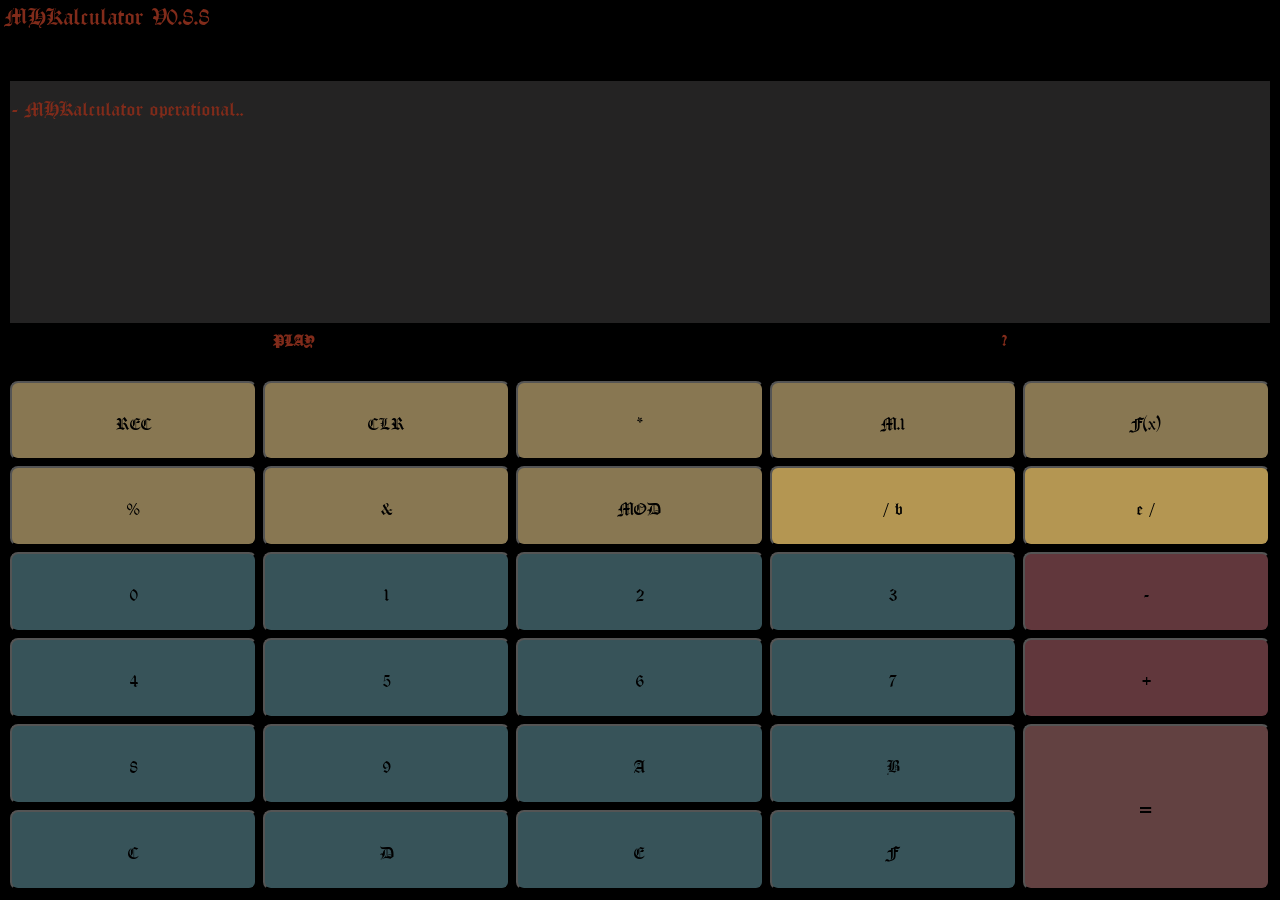
==== index.html @ 5d76511c "Started improving on effects!" ====
<!DOCTYPE html>
<html>

	<head>
		<link rel="icon" type="image/x-icon" href="favicon.ico">
		<script src="Tone.js"></script>
		<script src="https://code.jquery.com/jquery-3.7.1.min.js" integrity="sha256-/JqT3SQfawRcv/BIHPThkBvs0OEvtFFmqPF/lYI/Cxo=" crossorigin="anonymous"></script>
		<script src="script.js"></script>

		<link rel="preconnect" href="https://fonts.googleapis.com">
		<link rel="preconnect" href="https://fonts.gstatic.com" crossorigin>
		<link href="https://fonts.googleapis.com/css2?family=Jacquard+12&display=swap" rel="stylesheet">
		<link rel="stylesheet" href="style/style.css">
		<link rel="stylesheet" href="style/skins/sadDreams/sadDreams.css">
		<link rel="stylesheet" href="style/skins/sp2/sp2.css">
		<link rel="manifest" href="manifest.json">
		<!-- https://autotel.co/posts/2016-05-06-sample-slicing-in-tone-js -->
		<meta charset="UTF-8">
		<meta name="viewport" content="width=device-width, initial-scale=1.0">
	</head>

	<body class="sp2">
		<label id='appTitle'>MHKalculator V0.8.8</label>
		<div id='console'>
			<textarea id="screen"></textarea>
			<div id='consoleInfo'>
				<label id='consoleMode'>PLAY</label>
				<a id='help' onclick='pushToScreen("Tutorial?");'>?</a>
			</div>
		</div>
		<div id="buttons">
			<!-- ROW -->
			<button id="rec">REC</button>
			<button id="clr">CLR</button>
			<button id="idontknowyetmaybesequence">*</button>
			<button id="changeConst">M.1</button>
			<button id="fx">F(x)</button>

			<!-- ROW Page 1-->
			<button id="playbackrate" class="page1Button">%</button>
			<button id="link" class="page1Button">&</button>
			<button id="mode" class="page1Button">MOD</button>
			<button id="chopB" class="page1Button">/ b</button>
			<button id="chopE" class="page1Button">e /</button>

			<!-- ROW Page 2-->
			<button id="fxp1" class="fxParam hideButton">P0</button>
			<button id="fxp2" class="fxParam hideButton">P1</button>
			<button id="fxp3" class="fxParam hideButton">P2</button>
			<button id="fxp4" class="fxParam hideButton">P3</button>
			<button id="fxp5" class="fxParam hideButton">P4</button>

			<!-- ROW -->
			<button id='f0' class='effectsSlot hideButton'>&nbsp;F0&nbsp;</button>
			<button id='s0' class='sampleSlot'>&nbsp;0&nbsp;</button>

			<button id='f1' class='effectsSlot hideButton'>&nbsp;F1&nbsp;</button>
			<button id='s1' class='sampleSlot'>&nbsp;1&nbsp;</button>

			<button id='f2' class='effectsSlot hideButton'>&nbsp;F2&nbsp;</button>
			<button id='s2' class='sampleSlot'>&nbsp;2&nbsp;</button>

			<button id='f3' class='effectsSlot hideButton'>&nbsp;F3&nbsp;</button>
			<button id='s3' class='sampleSlot'>&nbsp;3&nbsp;</button>

			<button id='minus'>-</button>

			<!-- ROW -->
			<button id='f4' class='effectsSlot hideButton'>&nbsp;F4&nbsp;</button>
			<button id='s4' class='sampleSlot'>&nbsp;4&nbsp;</button>

			<button id='f5' class='effectsSlot hideButton'>&nbsp;F5&nbsp;</button>
			<button id='s5' class='sampleSlot'>&nbsp;5&nbsp;</button>

			<button id='f6' class='effectsSlot hideButton'>&nbsp;F6&nbsp;</button>
			<button id='s6' class='sampleSlot'>&nbsp;6&nbsp;</button>

			<button id='f7' class='effectsSlot hideButton'>&nbsp;F7&nbsp;</button>
			<button id='s7' class='sampleSlot'>&nbsp;7&nbsp;</button>

			<button id="plus">+</button>

			<!-- ROW -->
			<button id='f8' class='effectsSlot hideButton'>&nbsp;F8&nbsp;</button>
			<button id='s8' class='sampleSlot'>&nbsp;8&nbsp;</button>

			<button id='f9' class='effectsSlot hideButton'>&nbsp;F9&nbsp;</button>
			<button id='s9' class='sampleSlot'>&nbsp;9&nbsp;</button>

			<button id='f10' class='effectsSlot hideButton'>&nbsp;FA&nbsp;</button>
			<button id='s10' class='sampleSlot'>&nbsp;A&nbsp;</button>

			<button id='f11' class='effectsSlot hideButton'>&nbsp;FB&nbsp;</button>
			<button id='s11' class='sampleSlot'>&nbsp;B&nbsp;</button>

			<!-- ROW -->
			<button id='f12' class='effectsSlot hideButton'>&nbsp;FC&nbsp;</button>
			<button id='s12' class='sampleSlot'>&nbsp;C&nbsp;</button>

			<button id='f13' class='effectsSlot hideButton'>&nbsp;FD&nbsp;</button>
			<button id='s13' class='sampleSlot'>&nbsp;D&nbsp;</button>

			<button id='f14' class='effectsSlot hideButton'>&nbsp;FE&nbsp;</button>
			<button id='s14' class='sampleSlot'>&nbsp;E&nbsp;</button>

			<button id='f15' class='effectsSlot hideButton'>&nbsp;FF&nbsp;</button>
			<button id='s15' class='sampleSlot'>&nbsp;F&nbsp;</button>

			<button id='equal'>=</button>
		</div>

		<!-- Samples need to be somewhere loaded! -->
		<input type="file" id="fs0" accept="audio/*" style="display: none;">
		<input type="file" id="fs1" accept="audio/*" style="display: none;">
		<input type="file" id="fs2" accept="audio/*" style="display: none;">
		<input type="file" id="fs3" accept="audio/*" style="display: none;">
		<input type="file" id="fs4" accept="audio/*" style="display: none;">
		<input type="file" id="fs5" accept="audio/*" style="display: none;">
		<input type="file" id="fs6" accept="audio/*" style="display: none;">
		<input type="file" id="fs7" accept="audio/*" style="display: none;">
		<input type="file" id="fs8" accept="audio/*" style="display: none;">
		<input type="file" id="fs9" accept="audio/*" style="display: none;">
		<input type="file" id="fs10" accept="audio/*" style="display: none;">
		<input type="file" id="fs11" accept="audio/*" style="display: none;">
		<input type="file" id="fs12" accept="audio/*" style="display: none;">
		<input type="file" id="fs13" accept="audio/*" style="display: none;">
		<input type="file" id="fs14" accept="audio/*" style="display: none;">
		<input type="file" id="fs15" accept="audio/*" style="display: none;">

		<script>
			$(function() {
				if ("serviceWorker" in navigator) {
					navigator.serviceWorker
						.register("service-worker.js")
						.then(() => console.log("Service Worker Registered test 3?"))
						.catch((err) => {
							console.log("Service Worker Registration Failed:", err);
						});
				}
			});
		</script>
	</body>

</html>
---- style/style.css ----
body {
  display: grid;
  grid-template-areas: "appTitle" "console" "buttons";
  grid-template-rows: 0.8fr 3.4fr 6fr;
  height: 100dvh;
  /* Full viewport height */
  margin: 0;
}
body #appTitle {
  grid-area: appTitle;
  padding: 10px;
}
body #console {
  grid-area: console;
  display: grid;
  grid-template-rows: 7fr 1fr;
}
body #console #screen {
  grid-row: 1;
  resize: none;
  border: 10px solid lightgrey;
}
body #console #consoleInfo {
  grid-row: 2;
  display: flex;
  justify-content: space-around;
}
body #console #consoleInfo #consoleMode {
  width: 10rem;
  font-weight: bold;
}
body #console #consoleInfo #help {
  padding-left: 1.5rem;
  font-weight: bold;
}
body #buttons {
  grid-area: buttons;
  display: grid;
  grid-template-columns: repeat(5, 1fr);
  gap: 5px;
  padding: 3px;
}
body #buttons button {
  text-decoration-thickness: 3px;
  font-size: 1.2rem;
}
body #buttons button.sampleLoaded {
  font-weight: bold;
}
body #buttons button.playing {
  font-style: italic;
}
body #buttons button.active:not(.sampleMute) {
  text-decoration: underline;
}
body #buttons button.sampleMute:not(.active) {
  text-decoration: line-through;
}
body #buttons button.active.sampleMute {
  text-decoration: underline line-through;
}
body #buttons button.loopMode {
  border: 2px dashed;
}
body #buttons button.reverseMode {
  rotate: 180deg;
}
body #buttons button.hideButton {
  display: none;
}
body #buttons button#equal {
  grid-column: 5/5;
  grid-row: 5/7;
}/*# sourceMappingURL=style.css.map */
---- style/skins/sadDreams/sadDreams.css ----
body.sadDreams {
  background-color: #f2eaf5;
  color: #4a5697;
}
body.sadDreams #console #screen {
  font-size: 1rem;
  border-color: #f2eaf5;
  color: #4a5697;
  border: 5px solid #4a5697;
}
body.sadDreams button {
  border: 2px solid #4a5697;
  border-radius: 0.3rem;
  background-color: white;
  color: #4a5697;
}
body.sadDreams button:disabled {
  background-color: #f2eaf5;
}/*# sourceMappingURL=sadDreams.css.map */
---- style/skins/sp2/sp2.css ----
@font-face {
  font-family: "oldd";
  src: url("OldLondon.ttf") format("truetype");
  font-weight: normal;
  font-style: normal;
}
body.sp2 {
  background-color: #000000;
  font-family: "oldd", sans-serif;
  color: #812b1a;
}
body.sp2 #appTitle {
  font-size: 1.6rem;
  padding: 5px;
}
body.sp2 #console #screen {
  /* background-image: url('images/.....jpg');
  background-size: contain; */
  /* keeps image fully inside the textarea */
  /* background-repeat: no-repeat;
  background-position: top; */
  /* positions image at the top-left corner */
  font-family: "oldd", sans-serif;
  color: #812b1a;
  font-size: 1.4rem;
  border-color: #000000;
  background-color: #242323;
}
body.sp2 #buttons {
  gap: 6px;
  padding: 10px;
}
body.sp2 #buttons button {
  font-family: "oldd", sans-serif;
  background-color: #887752;
  color: #000;
  border-radius: 0.5rem;
  border-color: #000;
}
body.sp2 #buttons button#chopB, body.sp2 #buttons button#chopE {
  background-color: #b49652;
}
body.sp2 #buttons button#minus, body.sp2 #buttons button#plus {
  background-color: #61373c;
}
body.sp2 #buttons button#equal {
  background-color: #624141;
}
body.sp2 #buttons button.sampleSlot, body.sp2 #buttons button.effectsSlot {
  background-color: #375359;
}
body.sp2 #buttons button.sampleLoaded {
  color: #5e3027;
}
body.sp2 #buttons button.loopMode {
  border: 2px dashed #5e0000;
}
body.sp2 #buttons button:disabled {
  background-color: #4c4948 !important;
}/*# sourceMappingURL=sp2.css.map */
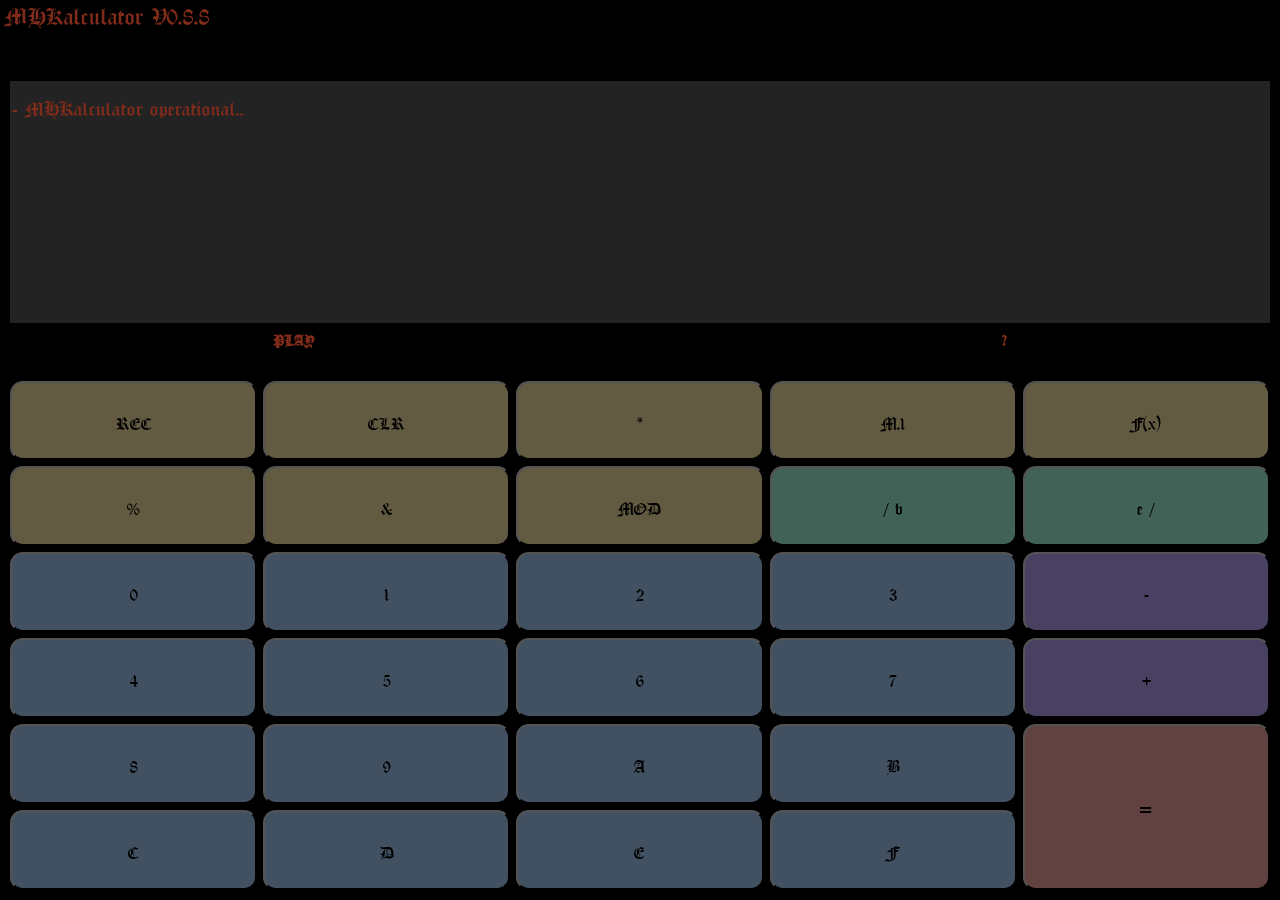
==== commit c60f7457: "Some bad visual changes" ====
--- a/index.html
+++ b/index.html
@@ -44,11 +44,11 @@
 			<button id="chopE" class="page1Button">e /</button>
 
 			<!-- ROW Page 2-->
-			<button id="fxp1" class="fxParam hideButton">P0</button>
-			<button id="fxp2" class="fxParam hideButton">P1</button>
-			<button id="fxp3" class="fxParam hideButton">P2</button>
-			<button id="fxp4" class="fxParam hideButton">P3</button>
-			<button id="fxp5" class="fxParam hideButton">P4</button>
+			<button id="fp0" class="fxParam hideButton">P0</button>
+			<button id="fp1" class="fxParam hideButton">P1</button>
+			<button id="fp2" class="fxParam hideButton">P2</button>
+			<button id="fp3" class="fxParam hideButton">P3</button>
+			<button id="fp4" class="fxParam hideButton">P4</button>
 
 			<!-- ROW -->
 			<button id='f0' class='effectsSlot hideButton'>&nbsp;F0&nbsp;</button>
--- a/style/skins/sp2/sp2.css
+++ b/style/skins/sp2/sp2.css
@@ -32,22 +32,22 @@
 }
 body.sp2 #buttons button {
   font-family: "oldd", sans-serif;
-  background-color: #887752;
+  background-color: #625a41;
   color: #000;
-  border-radius: 0.5rem;
+  border-radius: 0.8rem;
   border-color: #000;
 }
 body.sp2 #buttons button#chopB, body.sp2 #buttons button#chopE {
-  background-color: #b49652;
+  background-color: #416257;
 }
 body.sp2 #buttons button#minus, body.sp2 #buttons button#plus {
-  background-color: #61373c;
+  background-color: #4a4162;
 }
 body.sp2 #buttons button#equal {
   background-color: #624141;
 }
 body.sp2 #buttons button.sampleSlot, body.sp2 #buttons button.effectsSlot {
-  background-color: #375359;
+  background-color: #415162;
 }
 body.sp2 #buttons button.sampleLoaded {
   color: #5e3027;
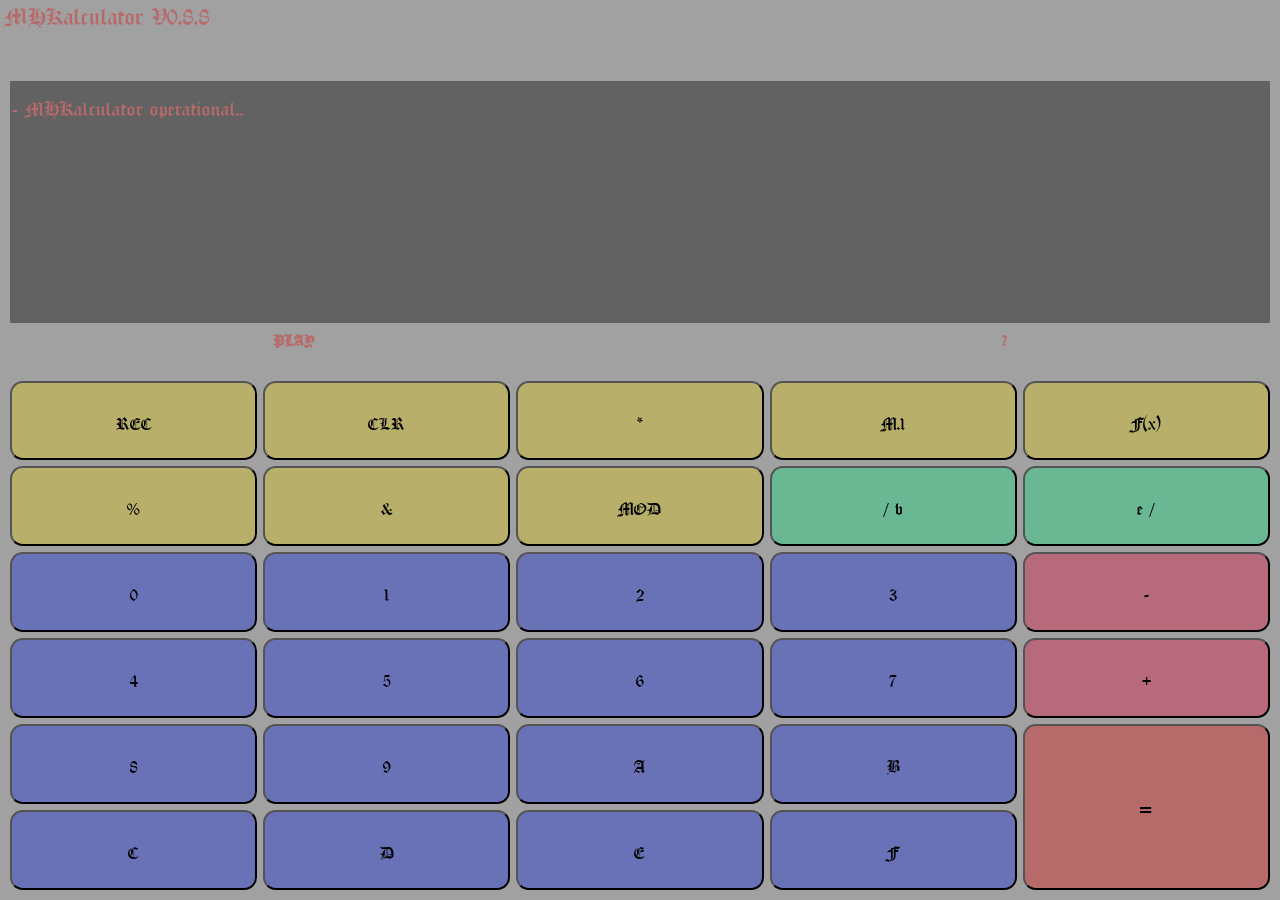
==== commit 0dfa25b7: "Added fullscreen" ====
--- a/index.html
+++ b/index.html
@@ -20,7 +20,7 @@
 	</head>
 
 	<body class="sp2">
-		<label id='appTitle'>MHKalculator V0.8.8</label>
+		<label id='appTitle' onclick="toggleFullscreen()">MHKalculator V0.8.8</label>
 		<div id='console'>
 			<textarea id="screen"></textarea>
 			<div id='consoleInfo'>
--- a/style/skins/sp2/sp2.css
+++ b/style/skins/sp2/sp2.css
@@ -5,9 +5,9 @@
   font-style: normal;
 }
 body.sp2 {
-  background-color: #000000;
+  background-color: #a1a1a1;
   font-family: "oldd", sans-serif;
-  color: #812b1a;
+  color: #b76a6a;
 }
 body.sp2 #appTitle {
   font-size: 1.6rem;
@@ -21,10 +21,10 @@
   background-position: top; */
   /* positions image at the top-left corner */
   font-family: "oldd", sans-serif;
-  color: #812b1a;
+  color: #b76a6a;
   font-size: 1.4rem;
-  border-color: #000000;
-  background-color: #242323;
+  border-color: #a1a1a1;
+  background-color: #626262;
 }
 body.sp2 #buttons {
   gap: 6px;
@@ -32,28 +32,28 @@
 }
 body.sp2 #buttons button {
   font-family: "oldd", sans-serif;
-  background-color: #625a41;
+  background-color: #b7af6a;
   color: #000;
   border-radius: 0.8rem;
   border-color: #000;
 }
 body.sp2 #buttons button#chopB, body.sp2 #buttons button#chopE {
-  background-color: #416257;
+  background-color: #6ab793;
 }
 body.sp2 #buttons button#minus, body.sp2 #buttons button#plus {
-  background-color: #4a4162;
+  background-color: #b76a7c;
 }
 body.sp2 #buttons button#equal {
-  background-color: #624141;
+  background-color: #b76a6a;
 }
 body.sp2 #buttons button.sampleSlot, body.sp2 #buttons button.effectsSlot {
-  background-color: #415162;
+  background-color: #6a72b7;
 }
 body.sp2 #buttons button.sampleLoaded {
-  color: #5e3027;
+  color: #fff;
 }
 body.sp2 #buttons button.loopMode {
-  border: 2px dashed #5e0000;
+  border: 2px dashed #fff;
 }
 body.sp2 #buttons button:disabled {
   background-color: #4c4948 !important;
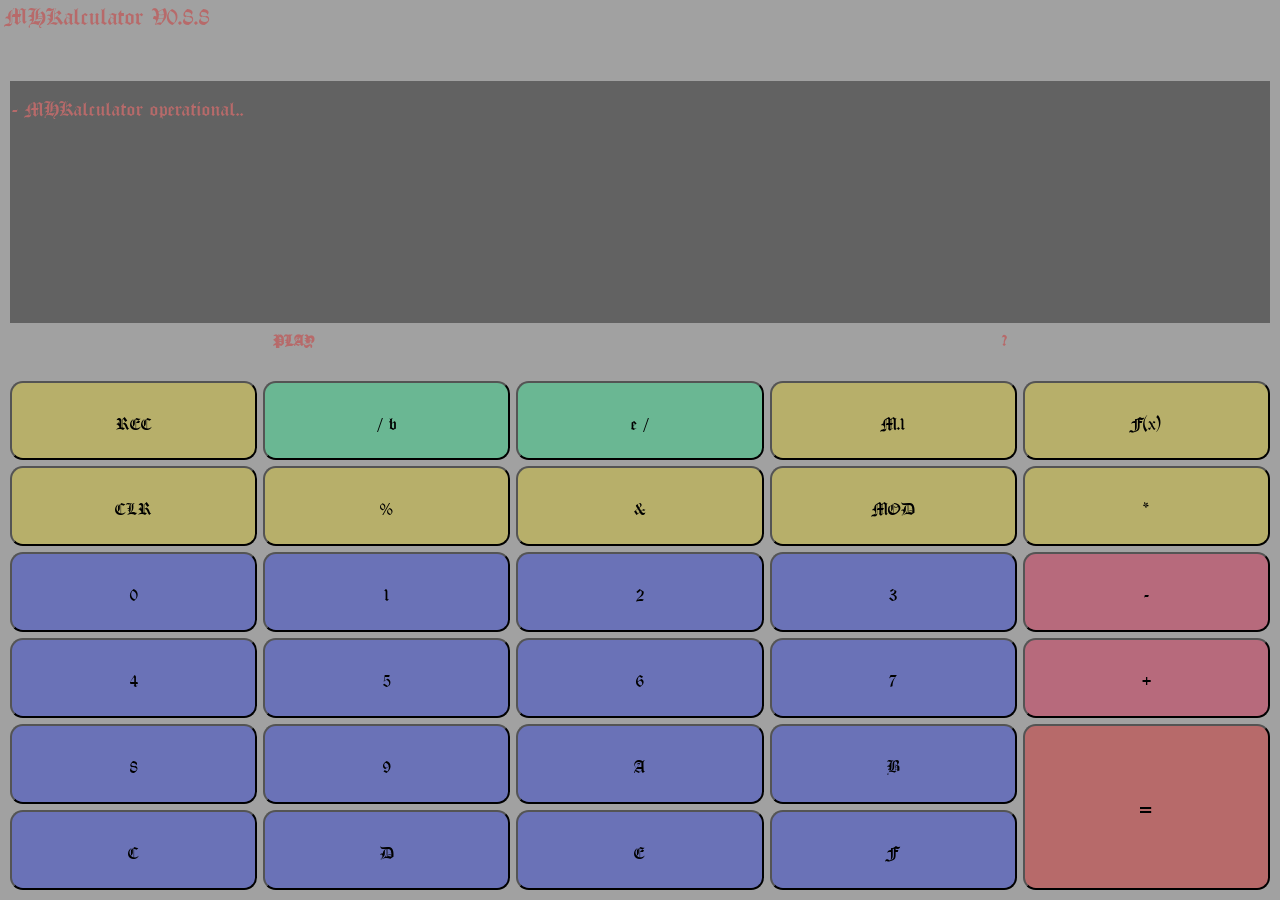
==== commit 6dc46f06: "Changes  -Added mono fx - turns anything to mono - Added pitch shifter - Changed the order of some b" ====
--- a/index.html
+++ b/index.html
@@ -7,14 +7,11 @@
 		<script src="https://code.jquery.com/jquery-3.7.1.min.js" integrity="sha256-/JqT3SQfawRcv/BIHPThkBvs0OEvtFFmqPF/lYI/Cxo=" crossorigin="anonymous"></script>
 		<script src="script.js"></script>
 
-		<link rel="preconnect" href="https://fonts.googleapis.com">
-		<link rel="preconnect" href="https://fonts.gstatic.com" crossorigin>
-		<link href="https://fonts.googleapis.com/css2?family=Jacquard+12&display=swap" rel="stylesheet">
 		<link rel="stylesheet" href="style/style.css">
 		<link rel="stylesheet" href="style/skins/sadDreams/sadDreams.css">
 		<link rel="stylesheet" href="style/skins/sp2/sp2.css">
 		<link rel="manifest" href="manifest.json">
-		<!-- https://autotel.co/posts/2016-05-06-sample-slicing-in-tone-js -->
+
 		<meta charset="UTF-8">
 		<meta name="viewport" content="width=device-width, initial-scale=1.0">
 	</head>
@@ -31,17 +28,17 @@
 		<div id="buttons">
 			<!-- ROW -->
 			<button id="rec">REC</button>
-			<button id="clr">CLR</button>
-			<button id="idontknowyetmaybesequence">*</button>
+			<button id="chopB">/ b</button>
+			<button id="chopE">e /</button>
 			<button id="changeConst">M.1</button>
 			<button id="fx">F(x)</button>
 
 			<!-- ROW Page 1-->
+			<button id="clr" class="page1Button">CLR</button>
 			<button id="playbackrate" class="page1Button">%</button>
 			<button id="link" class="page1Button">&</button>
 			<button id="mode" class="page1Button">MOD</button>
-			<button id="chopB" class="page1Button">/ b</button>
-			<button id="chopE" class="page1Button">e /</button>
+			<button id="idontknowyetmaybesequence" class="page1Button">*</button>
 
 			<!-- ROW Page 2-->
 			<button id="fp0" class="fxParam hideButton">P0</button>
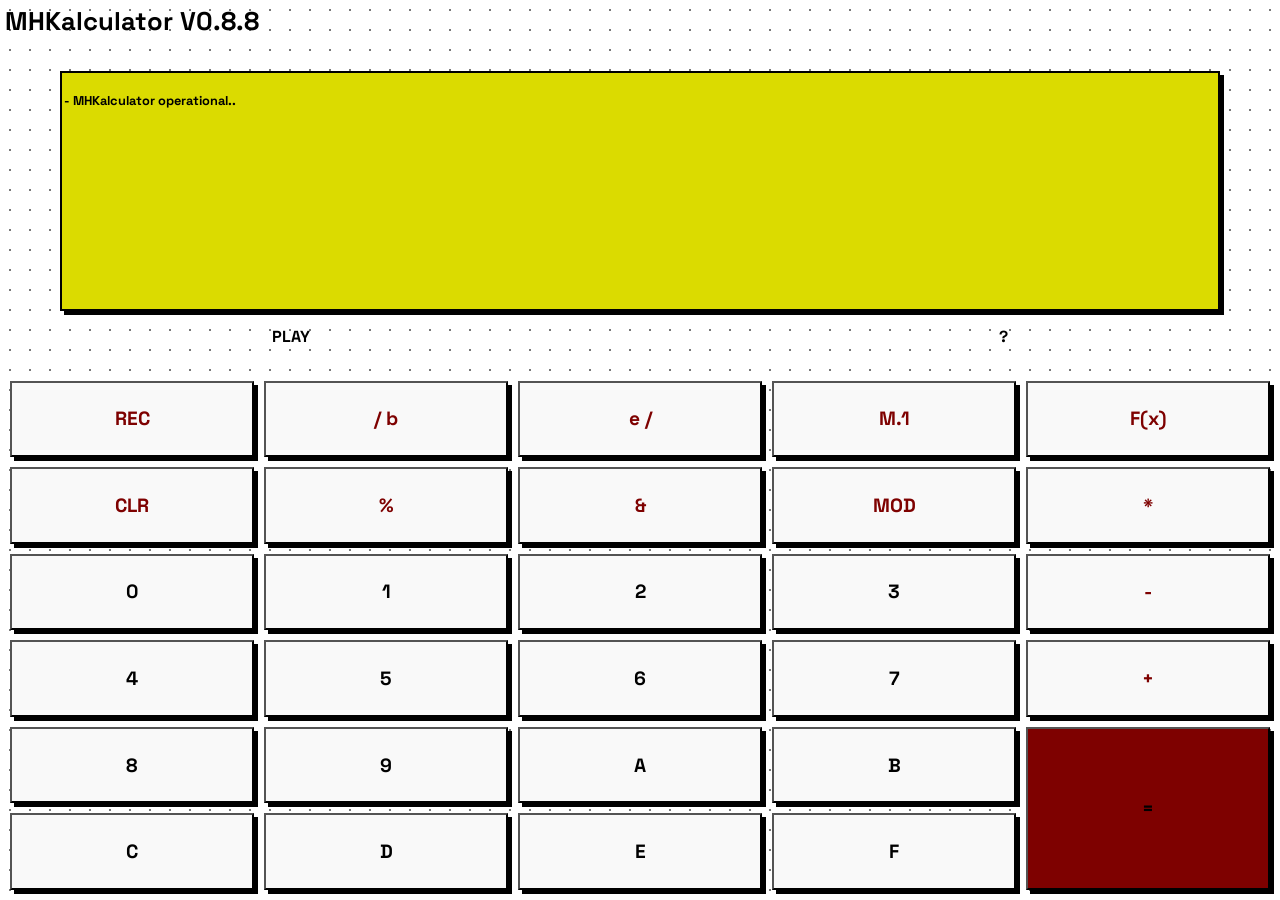
==== commit 56a4c981: "Adding a new skin - brutalist" ====
--- a/index.html
+++ b/index.html
@@ -10,13 +10,14 @@
 		<link rel="stylesheet" href="style/style.css">
 		<link rel="stylesheet" href="style/skins/sadDreams/sadDreams.css">
 		<link rel="stylesheet" href="style/skins/sp2/sp2.css">
+		<link rel="stylesheet" href="style/skins/brutalist/brutalist.css">
 		<link rel="manifest" href="manifest.json">
 
 		<meta charset="UTF-8">
 		<meta name="viewport" content="width=device-width, initial-scale=1.0">
 	</head>
 
-	<body class="sp2">
+	<body class="brutalist">
 		<label id='appTitle' onclick="toggleFullscreen()">MHKalculator V0.8.8</label>
 		<div id='console'>
 			<textarea id="screen"></textarea>
--- a/style/style.css
+++ b/style/style.css
@@ -13,17 +13,20 @@
 body #console {
   grid-area: console;
   display: grid;
-  grid-template-rows: 7fr 1fr;
+  grid-template-rows: 8fr 2fr;
 }
 body #console #screen {
   grid-row: 1;
   resize: none;
-  border: 10px solid lightgrey;
+  width: 90%;
+  margin: 0 auto;
+  border: 1px solid lightgrey;
 }
 body #console #consoleInfo {
   grid-row: 2;
   display: flex;
   justify-content: space-around;
+  padding-top: 15px;
 }
 body #console #consoleInfo #consoleMode {
   width: 10rem;
--- a/style/skins/sp2/sp2.css
+++ b/style/skins/sp2/sp2.css
@@ -5,7 +5,7 @@
   font-style: normal;
 }
 body.sp2 {
-  background-color: #a1a1a1;
+  background-color: #3e3e3e;
   font-family: "oldd", sans-serif;
   color: #b76a6a;
 }
@@ -23,7 +23,7 @@
   font-family: "oldd", sans-serif;
   color: #b76a6a;
   font-size: 1.4rem;
-  border-color: #a1a1a1;
+  border-color: #3e3e3e;
   background-color: #626262;
 }
 body.sp2 #buttons {
@@ -32,29 +32,28 @@
 }
 body.sp2 #buttons button {
   font-family: "oldd", sans-serif;
-  background-color: #b7af6a;
-  color: #000;
-  border-radius: 0.8rem;
-  border-color: #000;
+  background-color: #b5ae76;
+  color: #751010;
+  border-radius: 0.6rem;
 }
 body.sp2 #buttons button#chopB, body.sp2 #buttons button#chopE {
-  background-color: #6ab793;
+  background-color: #5f8a76;
 }
 body.sp2 #buttons button#minus, body.sp2 #buttons button#plus {
-  background-color: #b76a7c;
+  background-color: #c58d9a;
 }
 body.sp2 #buttons button#equal {
-  background-color: #b76a6a;
+  background-color: #835353;
 }
 body.sp2 #buttons button.sampleSlot, body.sp2 #buttons button.effectsSlot {
-  background-color: #6a72b7;
+  background-color: #8286a4;
 }
 body.sp2 #buttons button.sampleLoaded {
-  color: #fff;
+  color: #d2bebe;
 }
 body.sp2 #buttons button.loopMode {
   border: 2px dashed #fff;
 }
 body.sp2 #buttons button:disabled {
-  background-color: #4c4948 !important;
+  background-color: #525558 !important;
 }/*# sourceMappingURL=sp2.css.map */
--- a/style/skins/brutalist/brutalist.css
+++ b/style/skins/brutalist/brutalist.css
@@ -0,0 +1,58 @@
+@import url("https://fonts.googleapis.com/css2?family=Space+Grotesk:wght@300;400;500;600;700;800;900&display=swap");
+body.brutalist {
+  background-color: #fff;
+  background-image: radial-gradient(circle, #777777 1px, transparent 1px);
+  background-size: 20px 20px;
+  font-family: "Space Grotesk", sans-serif;
+  color: #000;
+}
+body.brutalist #appTitle {
+  font-size: 1.6rem;
+  font-weight: 700;
+  padding: 5px;
+}
+body.brutalist #console #screen {
+  font-family: "Space Grotesk", sans-serif;
+  color: #000;
+  font-size: 0.8rem;
+  font-weight: 700;
+  background-color: #DBDB00;
+  border-width: 2px;
+  border-color: #000;
+  box-shadow: 4px 4px 0px 0px #000;
+}
+body.brutalist #console #consoleInfo #consoleMode,
+body.brutalist #console #consoleInfo #help {
+  color: #000;
+  font-weight: bold;
+}
+body.brutalist #buttons {
+  gap: 10px;
+  padding: 10px;
+}
+body.brutalist #buttons button {
+  font-family: "Space Grotesk", sans-serif;
+  font-size: 1.2rem;
+  font-weight: 700;
+  background-color: #F9F9F9;
+  color: #000;
+  border-width: 2px;
+  border-color: #000;
+  box-shadow: 4px 4px 0px 0px #000;
+}
+body.brutalist #buttons button:not(.sampleSlot, #equal) {
+  color: #7E0100;
+}
+body.brutalist #buttons button.sampleLoaded {
+  background-color: #DBDB00;
+}
+body.brutalist #buttons button#equal {
+  background-color: #7E0100;
+}
+body.brutalist #buttons button.loopMode {
+  border: 2px dashed #000;
+}
+body.brutalist #buttons button:disabled {
+  background-color: #000 !important;
+  color: #F9F9F9 !important;
+}/*# sourceMappingURL=brutalist.css.map */
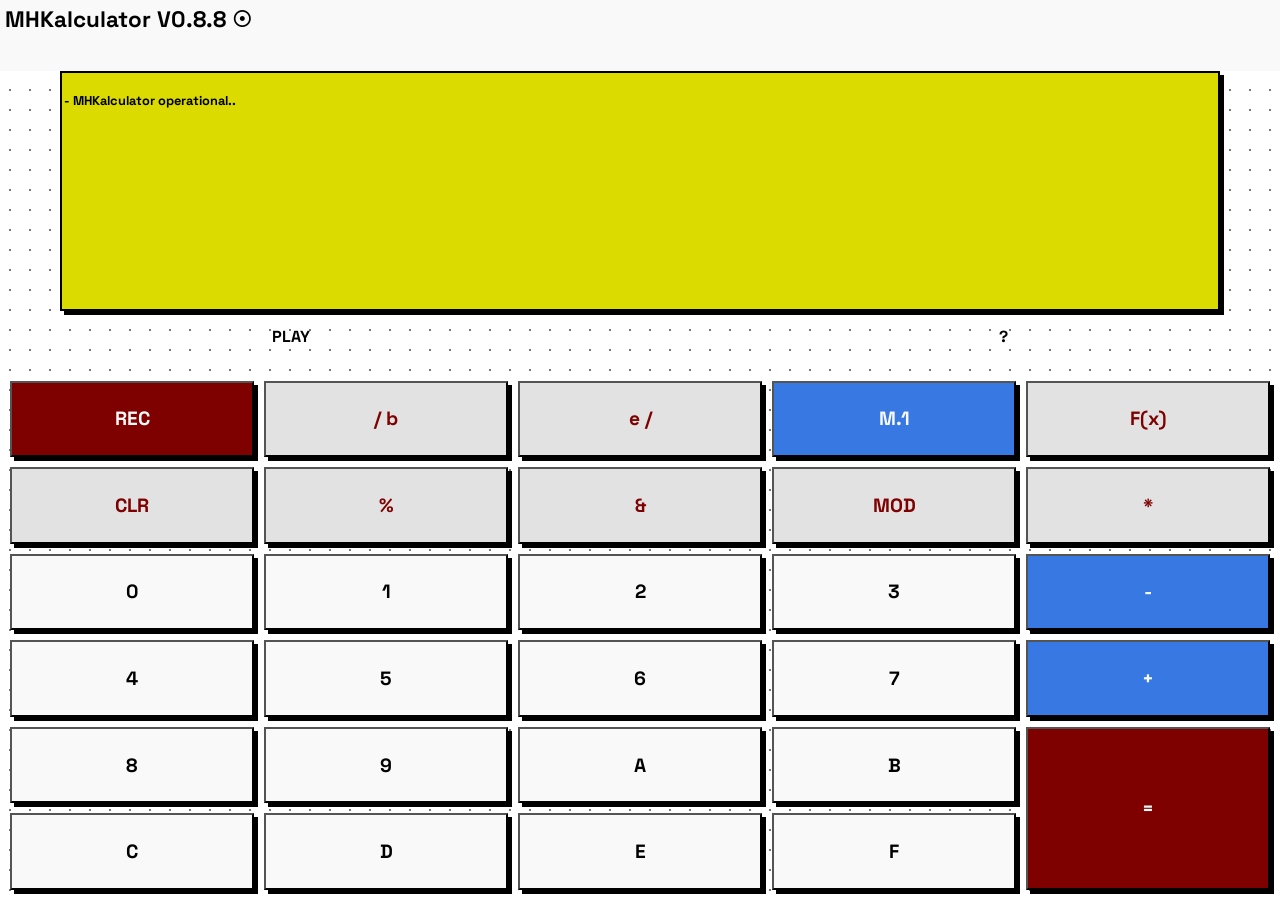
==== commit 6d00e73d: "Added symbol" ====
--- a/index.html
+++ b/index.html
@@ -18,7 +18,7 @@
 	</head>
 
 	<body class="brutalist">
-		<label id='appTitle' onclick="toggleFullscreen()">MHKalculator V0.8.8</label>
+		<label id='appTitle' onclick="toggleFullscreen()">MHKalculator V0.8.8 ☉</label>
 		<div id='console'>
 			<textarea id="screen"></textarea>
 			<div id='consoleInfo'>
--- a/style/skins/brutalist/brutalist.css
+++ b/style/skins/brutalist/brutalist.css
@@ -7,9 +7,10 @@
   color: #000;
 }
 body.brutalist #appTitle {
-  font-size: 1.6rem;
+  font-size: 1.4rem;
   font-weight: 700;
   padding: 5px;
+  background-color: #F9F9F9;
 }
 body.brutalist #console #screen {
   font-family: "Space Grotesk", sans-serif;
@@ -42,15 +43,25 @@
 }
 body.brutalist #buttons button:not(.sampleSlot, #equal) {
   color: #7E0100;
+  background-color: #e2e2e2;
 }
 body.brutalist #buttons button.sampleLoaded {
-  background-color: #DBDB00;
+  background-color: #DBDB00 !important;
 }
-body.brutalist #buttons button#equal {
+body.brutalist #buttons button#changeConst, body.brutalist #buttons button#minus, body.brutalist #buttons button#plus {
+  background-color: #3778e3;
+  color: #F9F9F9;
+}
+body.brutalist #buttons button#rec, body.brutalist #buttons button#equal {
   background-color: #7E0100;
+  color: #F9F9F9;
 }
 body.brutalist #buttons button.loopMode {
   border: 2px dashed #000;
+}
+body.brutalist #buttons button:active {
+  box-shadow: none;
+  transform: translate(2px, 2px);
 }
 body.brutalist #buttons button:disabled {
   background-color: #000 !important;
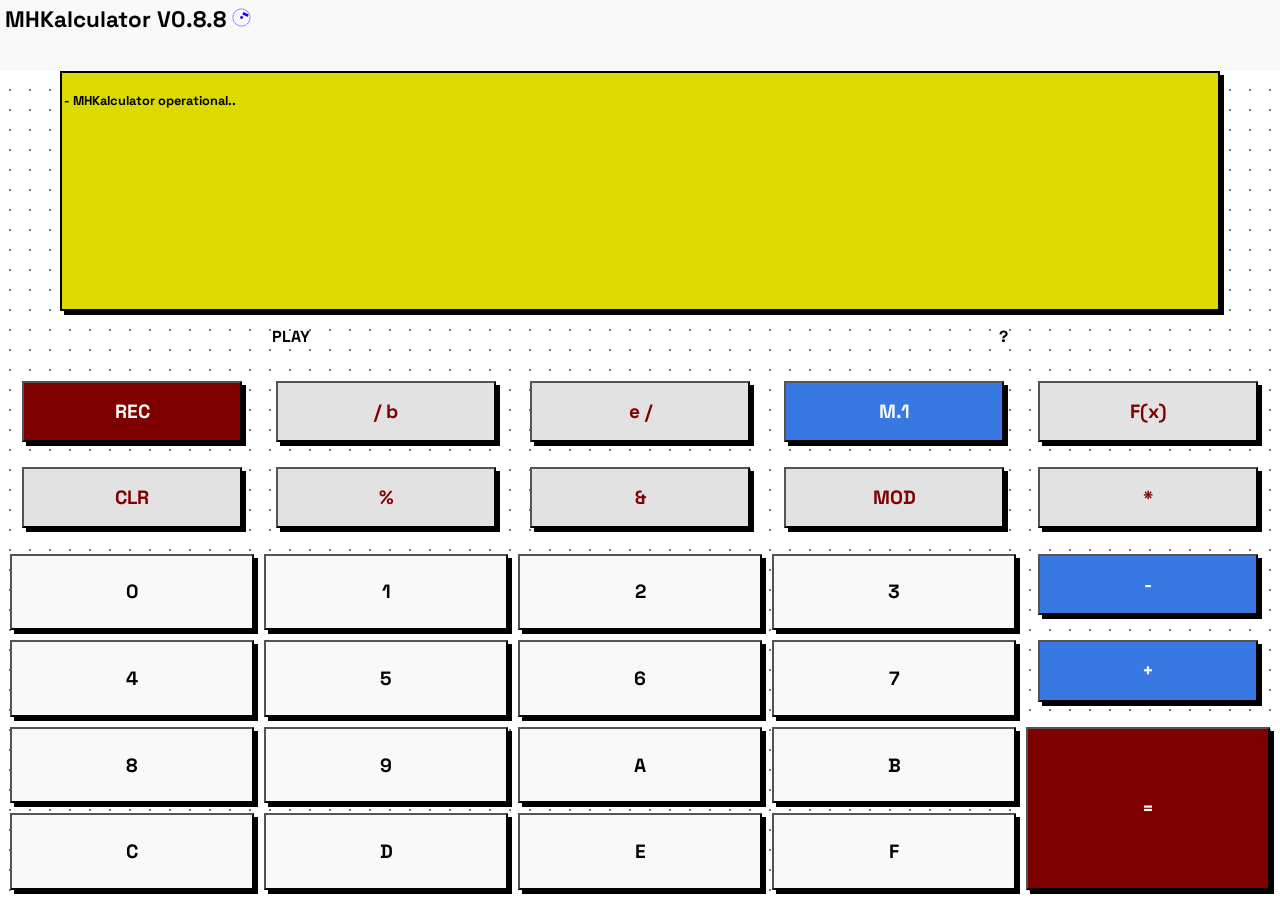
==== commit 12f29b98: "My logo added" ====
--- a/index.html
+++ b/index.html
@@ -18,7 +18,7 @@
 	</head>
 
 	<body class="brutalist">
-		<label id='appTitle' onclick="toggleFullscreen()">MHKalculator V0.8.8 ☉</label>
+		<label id='appTitle' onclick="toggleFullscreen()">MHKalculator V0.8.8 <img src="style/Monaad.svg" alt="☉"></label>
 		<div id='console'>
 			<textarea id="screen"></textarea>
 			<div id='consoleInfo'>
--- a/style/style.css
+++ b/style/style.css
@@ -9,6 +9,9 @@
 body #appTitle {
   grid-area: appTitle;
   padding: 10px;
+}
+body #appTitle img {
+  height: 1.2rem;
 }
 body #console {
   grid-area: console;
--- a/style/skins/brutalist/brutalist.css
+++ b/style/skins/brutalist/brutalist.css
@@ -41,6 +41,11 @@
   border-color: #000;
   box-shadow: 4px 4px 0px 0px #000;
 }
+body.brutalist #buttons button#rec, body.brutalist #buttons button#chopB, body.brutalist #buttons button#chopE, body.brutalist #buttons button#changeConst, body.brutalist #buttons button#fx, body.brutalist #buttons button.page1Button, body.brutalist #buttons button.fxParam, body.brutalist #buttons button#minus, body.brutalist #buttons button#plus {
+  height: 80%;
+  width: 90%;
+  margin: 0 auto;
+}
 body.brutalist #buttons button:not(.sampleSlot, #equal) {
   color: #7E0100;
   background-color: #e2e2e2;
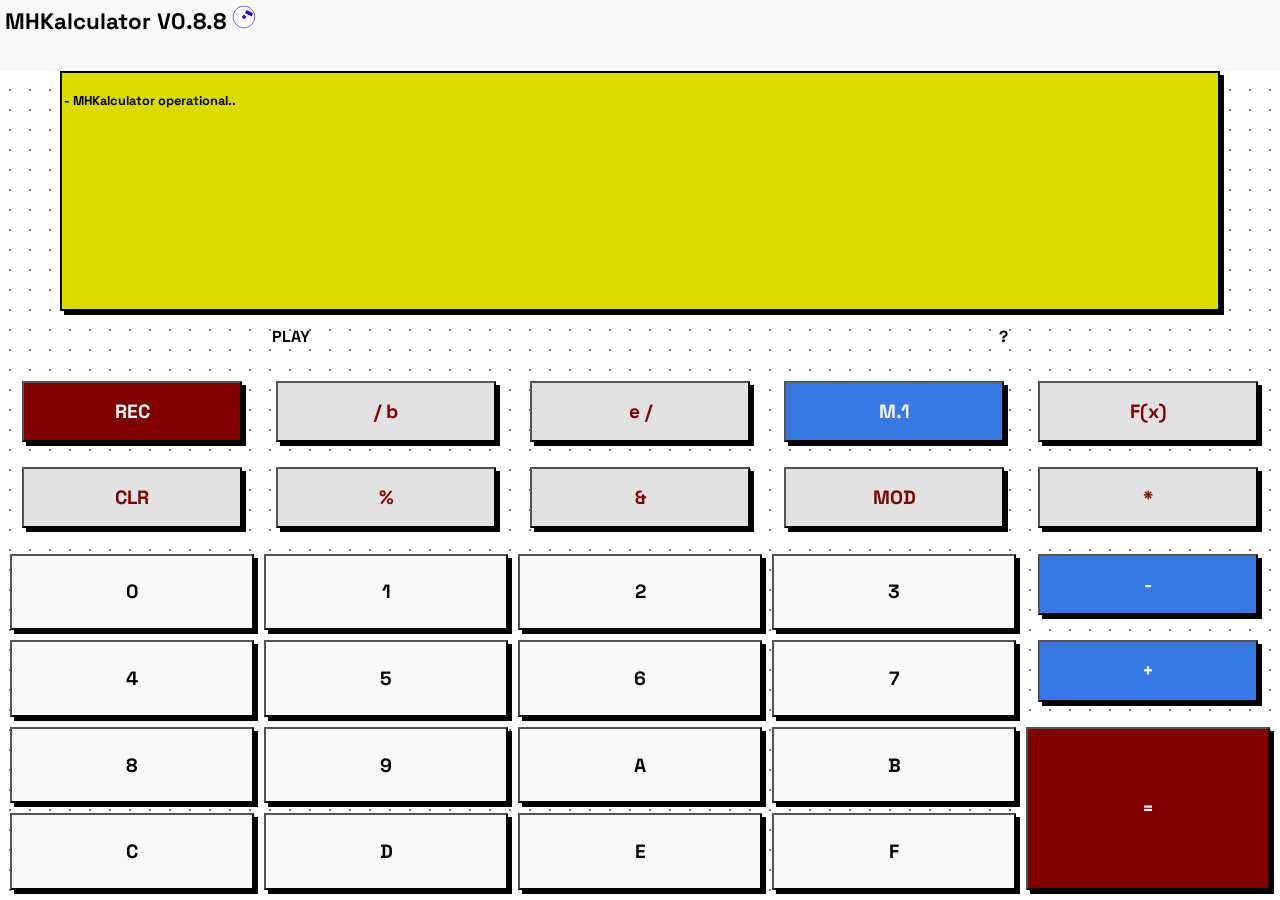
==== commit f24d6261: "Started implementing a new mode Nonstop playing mode on sample slots" ====
--- a/index.html
+++ b/index.html
@@ -39,7 +39,7 @@
 			<button id="playbackrate" class="page1Button">%</button>
 			<button id="link" class="page1Button">&</button>
 			<button id="mode" class="page1Button">MOD</button>
-			<button id="idontknowyetmaybesequence" class="page1Button">*</button>
+			<button id="nonstop" class="page1Button">*</button>
 
 			<!-- ROW Page 2-->
 			<button id="fp0" class="fxParam hideButton">P0</button>
--- a/style/style.css
+++ b/style/style.css
@@ -11,7 +11,7 @@
   padding: 10px;
 }
 body #appTitle img {
-  height: 1.2rem;
+  height: 1.5rem;
 }
 body #console {
   grid-area: console;
@@ -71,6 +71,12 @@
 body #buttons button.reverseMode {
   rotate: 180deg;
 }
+body #buttons button.nonstopMode::before {
+  content: "*";
+  font-size: 10px;
+  position: absolute;
+  font-size: 20px;
+}
 body #buttons button.hideButton {
   display: none;
 }
--- a/style/skins/brutalist/brutalist.css
+++ b/style/skins/brutalist/brutalist.css
@@ -64,6 +64,9 @@
 body.brutalist #buttons button.loopMode {
   border: 2px dashed #000;
 }
+body.brutalist #buttons button.nonstopMode::before {
+  color: #7E0100;
+}
 body.brutalist #buttons button:active {
   box-shadow: none;
   transform: translate(2px, 2px);
